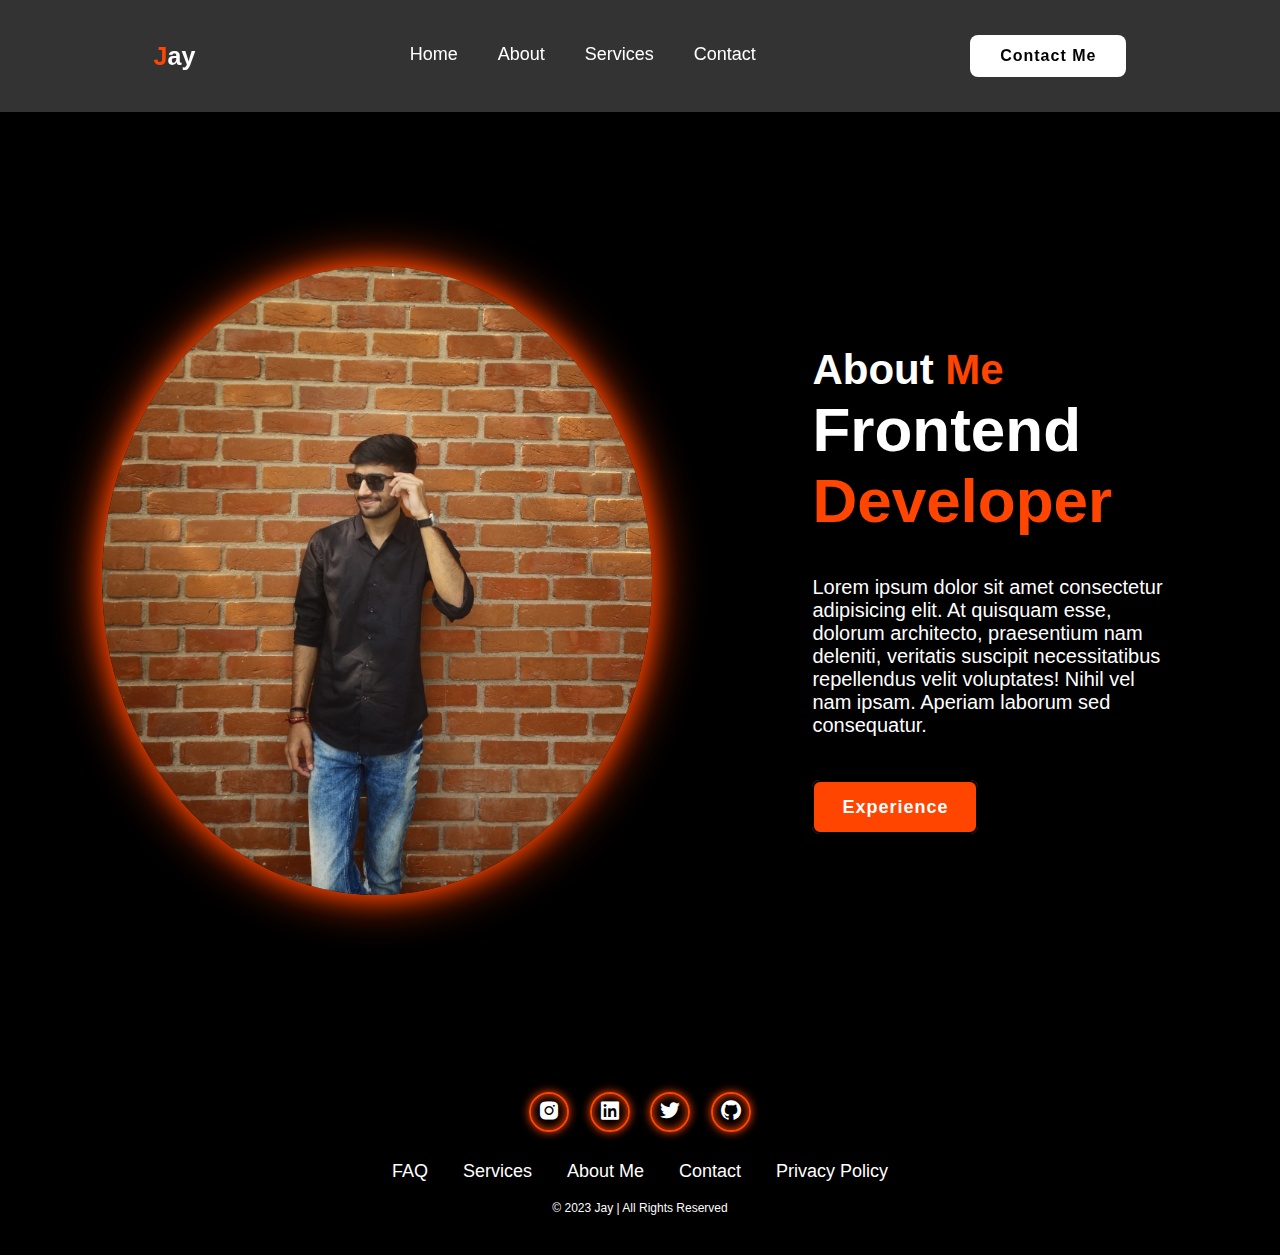
==== about.html @ 5978d272 "Add files via upload" ====
<!DOCTYPE html>
<html lang="en">

<head>
    <meta charset="UTF-8">
    <meta name="viewport" content="width=device-width, initial-scale=1.0">
    <title>Jay's Portfolio</title>
    <link rel="stylesheet" href="style.css">
    <link href='https://unpkg.com/boxicons@2.1.4/css/boxicons.min.css' rel='stylesheet'>
</head>

<body>
    <header class="header">
        <a href="#" class="logo"><span>J</span>ay</a>

        <div class="menu-icon" onclick="toggleMenu()"></div>
        <nav class="navbar">
            <a href="index.html" class="active">Home</a>
            <a href="about.html">About</a>
            <a href="services.html">Services</a>
            <a href="contact.html">Contact</a>
        </nav>

        <a href="#" class="contact">Contact Me</a>
    </header>

    <section class="about">

        <div class="about-img">
            <img src="img1.jpg" alt="">
        </div>

        <div class="about-content">
            <h2 class="heading">About <span>Me</span></h2>
            <h3>Frontend <span>Developer</span></h3>
            <p>Lorem ipsum dolor sit amet consectetur adipisicing elit. At quisquam esse, dolorum architecto,
                praesentium nam deleniti, veritatis suscipit necessitatibus repellendus velit voluptates! Nihil vel nam
                ipsam. Aperiam laborum sed consequatur.
            </p>

            <a href="#" class="btn-2">Experience</a>
        </div>
    </section>

    <footer class="footer">

        <div class="social">
            <a href="#"><i class='bx bxl-instagram-alt'></i></a>
            <a href="#"><i class='bx bxl-linkedin-square'></i></a>
            <a href="#"><i class='bx bxl-twitter'></i></a>
            <a href="#"><i class='bx bxl-github'></i></a>
        </div>

        <ul class="list">
            <li>
                <a href="#">FAQ</a>
            </li>
            <li>
                <a href="#">Services</a>
            </li>
            <li>
                <a href="#">About Me</a>
            </li>
            <li>
                <a href="#">Contact</a>
            </li>
            <li>
                <a href="#">Privacy Policy</a>
            </li>
        </ul>

        <p class="copyright">&copy 2023 Jay | All Rights Reserved</p>
    </footer>
</body>
<script src="script.js"></script>

</html>
---- style.css ----
* {
    margin: 0;
    padding: 0;
    box-sizing: border-box;
    font-family: 'Poppins', sans-serif;
    text-decoration: none;
    list-style: none;
}

.header {
    position: relative;
    top: 0;
    left: 0;
    width: 100%;
    padding: 35px 12%;
    background: rgba(0, 0, 0, 0.8);
    backdrop-filter: blur(10px);
    display: flex;
    justify-content: space-between;
    align-items: center;
    z-index: 100;
}

.logo {
    font-size: 25px;
    color: white;
    font-weight: 600;
    transition: 0.3s ease;
}

.logo:hover {
    color: orangered;
    text-shadow: 0 0 25px orangered,
        0 0 50px orangered;
    transform: scale(1.1);
}

span {
    color: orangered;
}

.navbar {
    display: flex;
    align-items: center;
}

.navbar a {
    font-size: 18px;
    color: white;
    font-weight: 500;
    margin: 0 20px;
    border-bottom: 3px solid transparent;
    transition: 0.3s ease;
}

.navbar a:hover,
.navbar a:active {
    color: orangered;
    border-bottom: 3px solid orangered;
}

.contact {
    padding: 10px 28px;
    background-color: white;
    color: black;
    border: 2px solid transparent;
    border-radius: 8px;
    font-size: 16px;
    letter-spacing: 1px;
    font-weight: 600;
    transition: 0.3s ease;
}

.contact:hover {
    background-color: orangered;
    box-shadow: 0 0 25px orangered;
    color: white;
}

/* Menu icon for small screens */
.menu-icon {
    display: none;
    color: white;
    font-size: 28px;
    cursor: pointer;
}

.home {
    width: 100%;
    min-height: 100vh;
    background: rgb(241, 241, 241);
    display: flex;
    align-items: center;
    gap: 7em;
    padding: 30px 12% 0;
}

.home-content {
    max-width: 800px;
}

.home-content h3 {
    font-size: 42px;
}

.home-content h1 {
    font-size: 62px;
    line-height: 1.2;
}

.home-content p {
    font-size: 18px;
    margin: 25px 0 30px;
}

.btn-box {
    width: 345px;
    display: flex;
    gap: 2rem;
}

.btn-1 {
    padding: 15px 28px;
    background-color: black;
    color: white;
    border: 2px solid transparent;
    border-radius: 8px;
    font-size: 18px;
    letter-spacing: 1px;
    font-weight: 600;
    transition: 0.3s ease;
    cursor: pointer;
}

.btn-1:hover {
    background-color: white;
    color: black;
    border: 2px solid black;
}

.btn-2 {
    padding: 15px 28px;
    background-color: orangered;
    color: white;
    border: 2px solid black;
    border-radius: 8px;
    font-size: 18px;
    letter-spacing: 1px;
    font-weight: 600;
    transition: 0.3s ease;
    cursor: pointer;
}

.btn-2:hover {
    background-color: white;
    color: orangered;
}

.img-box img {
    border-radius: 50%;
    width: 400px;
}

::-webkit-scrollbar {
    width: 15px;
}

::-webkit-scrollbar-thumb {
    background-color: orangered;
}

::-webkit-scrollbar-track {
    background-color: rgba(0, 0, 0, 0.6);
    width: 50px;
}

.about {
    display: flex;
    justify-content: center;
    align-items: center;
    padding: 12% 8%;
    gap: 10em;
    background: black;
}

.about-img img {
    position: relative;
    width: 550px;
    box-shadow: 0 0 25px orangered,
        0 0 50px orangered;
    border-radius: 50%;
}

.about-content h2 {
    text-align: left;
    color: white;
    font-size: 42px;
}

.about-content h3 {
    font-size: 62px;
    color: white;
}

.about-content p {
    color: white;
    font-size: 20px;
    margin: 2em 0 3em;
}

.contact-form h2 {
    text-align: center;
    margin-top: 3em;
    margin-bottom: 1em;
    font-size: 36px;
}

.contact-form form {
    max-width: 50em;
    margin: 1rem auto;
    text-align: center;
    margin-bottom: 3em;
}

.contact-form form .input-box {
    display: flex;
    justify-content: center;
    flex-wrap: wrap;
}

.contact-form form .input-box input,
.contact-form form textarea {
    width: 100%;
    padding: 1.5em;
    font-size: 18px;
    color: black;
    background: rgb(241, 241, 241);
    border-radius: .8rem;
    margin: 1rem 0;
    resize: none;
}

.footer {
    position: relative;
    bottom: 0;
    width: 100%;
    padding: 40px 0;
    background-color: black;
}

.footer .social {
    text-align: center;
    padding-bottom: 25px;
    color: white;
}

.footer .social a {
    font-size: 24px;
    color: white;
    border: 2px solid orangered;
    width: 40px;
    height: 40px;
    line-height: 38px;
    display: inline-block;
    text-align: center;
    border-radius: 50%;
    margin: 0 8px;
    box-shadow: inset 0 0 10px orangered, 0 0 10px orangered;
    transition: 0.3s ease;
}

.footer .social a:hover{
    transform: scale(1.2)translateY(-10px);
    color: orangered;
    border: 2px solid orangered;
}

.footer ul{
    margin-top: 0;
    padding: 0;
    font-size: 18px;
    line-height: 1.6;
    margin-bottom: 0;
    text-align: center;
}

.footer ul li a{
    color: white;
    border-bottom: 3px solid transparent;
    transition: 0.3s ease;
}

.footer ul li a:hover{
    border-bottom: 3px solid orangered;
}

.footer ul li{
    display: inline-block;
    padding: 0 15px;
}

.footer .copyright{
    margin-top: 15px;
    text-align: center;
    font-size: 12px;
    color: white;
}


.scroll-to-top {
    position: fixed;
    bottom: 20px;
    right: 20px;
    padding: 10px;
    font-size: 20px;
    background-color: orangered;
    color: white;
    border: none;
    border-radius: 5px;
    cursor: pointer;
    display: none;
    z-index: 1000;
}



@media (max-width: 1024px) {
    .header {
        padding: 20px 5%;
    }

    .navbar a {
        margin: 0 10px;
    }

    .home {
        flex-direction: column;
        align-items: center;
        padding: 20px 5%;
    }

    .home-content h3 {
        font-size: 32px;
    }

    .home-content h1 {
        font-size: 48px;
    }

    .img-box img {
        width: 300px;
    }

    .about {
        flex-direction: column;
        text-align: center;
        gap: 5em;
        padding: 5% 5%;
    }

    .about-img img {
        width: 300px;
        margin-bottom: 20px;
    }

    .contact-form form .input-box {
        flex-direction: column;
    }
}

/* Styles for mobile devices (480px and below) */
@media (max-width: 480px) {
    .header {
        flex-direction: column;
        padding: 10px 5%;
    }

    .navbar {
        display: flex;
        flex-direction: column;
        align-items: center;
    }

    .navbar a {
        margin: 5px 0;
    }

    .home-content h3 {
        font-size: 24px;
    }

    .home-content h1 {
        font-size: 36px;
    }

    .btn-box {
        flex-direction: column;
        gap: 1rem;
        width: 100%;
        align-items: center;
    }

    .img-box img {
        width: 200px;
    }

    .about-img img {
        width: 200px;
    }

    .contact-form form .input-box input,
    .contact-form form textarea {
        font-size: 16px;
        padding: 1em;
    }
}

/* Hamburger Menu */
.menu-icon.active ~ .navbar {
    display: flex;
}

.menu-icon:before {
    content: '\2630'; /* Unicode for hamburger menu icon */
}

.menu-icon.active:before {
    content: '\2715'; /* Unicode for 'X' icon */
}

/*Services page*/

.services {
    display: flex;
    flex-wrap: wrap;
    justify-content: center;
    gap: 2rem;
    padding: 80px 5%;
    background-color: #fff;
}

.service-item {
    text-align: center;
    max-width: 300px;
    padding: 30px;
    border-radius: 8px;
    box-shadow: 0 0 20px rgba(0, 0, 0, 0.1);
    transition: 0.3s ease;
}

.service-item:hover {
    transform: translateY(-5px);
    box-shadow: 0 5px 20px rgba(0, 0, 0, 0.2);
}

.service-item i {
    font-size: 48px;
    margin-bottom: 20px;
    color: orangered;
}

.service-item h3 {
    font-size: 24px;
    margin-bottom: 10px;
}

.service-item p {
    font-size: 16px;
    color: #666;
}



@media (max-width: 768px) {
    .header {
        padding: 15px 5%;
    }

    .menu-icon {
        display: block; /* Show hamburger menu icon */
    }

    .navbar {
        display: none; /* Hide navbar items by default */
        flex-direction: column;
        width: 100%;
        background: rgba(0, 0, 0, 0.8);
        position: absolute;
        top: 100%;
        left: 0;
        text-align: center;
        padding: 20px 0;
    }

    .navbar.active {
        display: flex; /* Show navbar items when active */
    }

    .menu-icon:before {
        content: '\2630'; /* Hamburger menu icon */
    }

    .menu-icon.active:before {
        content: '\2715'; /* Close (X) icon when active */
    }

    .services {
        padding: 40px 5%;
    }

    .service-item {
        max-width: 100%;
    }
}


@media (max-width: 480px) {
    .header {
        padding: 10px 5%;
    }

    .navbar a {
        margin: 10px 0;
    }
}
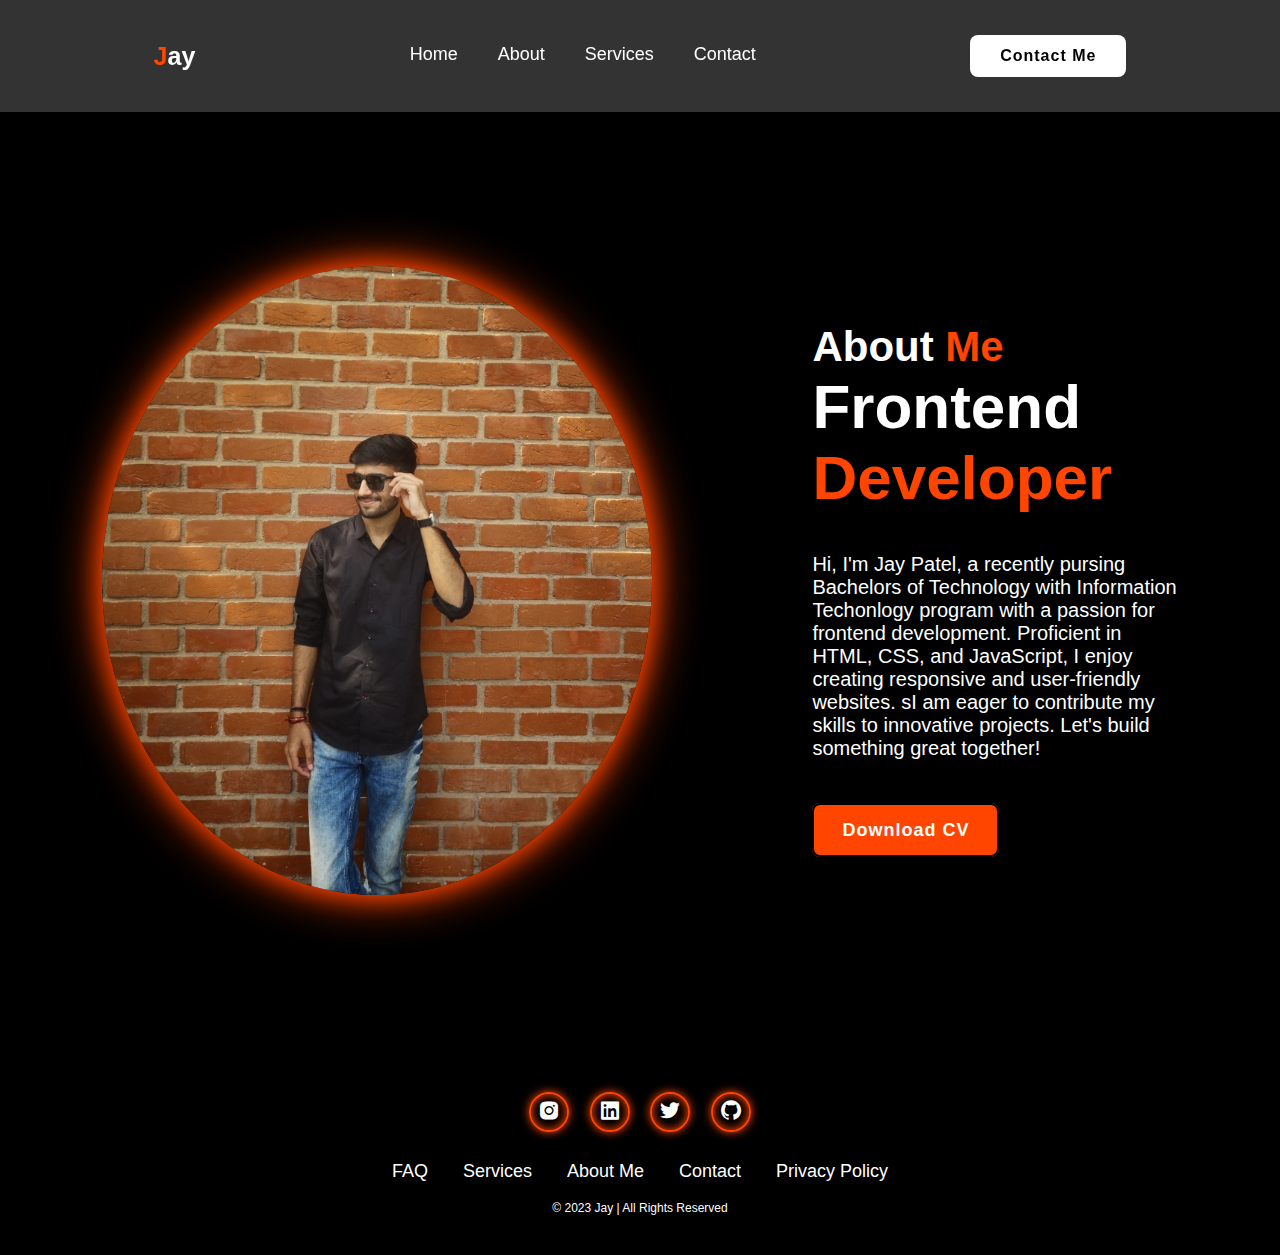
==== commit 550cb595: "Update about.html" ====
--- a/about.html
+++ b/about.html
@@ -11,7 +11,7 @@
 
 <body>
     <header class="header">
-        <a href="#" class="logo"><span>J</span>ay</a>
+        <a href="index.html" class="logo"><span>J</span>ay</a>
 
         <div class="menu-icon" onclick="toggleMenu()"></div>
         <nav class="navbar">
@@ -33,12 +33,14 @@
         <div class="about-content">
             <h2 class="heading">About <span>Me</span></h2>
             <h3>Frontend <span>Developer</span></h3>
-            <p>Lorem ipsum dolor sit amet consectetur adipisicing elit. At quisquam esse, dolorum architecto,
-                praesentium nam deleniti, veritatis suscipit necessitatibus repellendus velit voluptates! Nihil vel nam
-                ipsam. Aperiam laborum sed consequatur.
+            <p>Hi, I'm Jay Patel, a recently pursing Bachelors of Technology with Information Techonlogy program with a
+                passion for frontend development. Proficient in HTML, CSS,
+                and JavaScript, I enjoy creating responsive and user-friendly websites. sI am eager to contribute my
+                skills to innovative projects. Let's build something
+                great together!
             </p>
 
-            <a href="#" class="btn-2">Experience</a>
+            <a href="Jay_Resume.pdf.pdf" download class="btn btn-2">Download CV</a>
         </div>
     </section>
 
@@ -56,22 +58,23 @@
                 <a href="#">FAQ</a>
             </li>
             <li>
-                <a href="#">Services</a>
+                <a href="services.html">Services</a>
             </li>
             <li>
-                <a href="#">About Me</a>
+                <a href="about.html">About Me</a>
             </li>
             <li>
-                <a href="#">Contact</a>
+                <a href="contact.html">Contact</a>
             </li>
             <li>
                 <a href="#">Privacy Policy</a>
             </li>
         </ul>
 
+
         <p class="copyright">&copy 2023 Jay | All Rights Reserved</p>
     </footer>
 </body>
 <script src="script.js"></script>
 
-</html>+</html>
